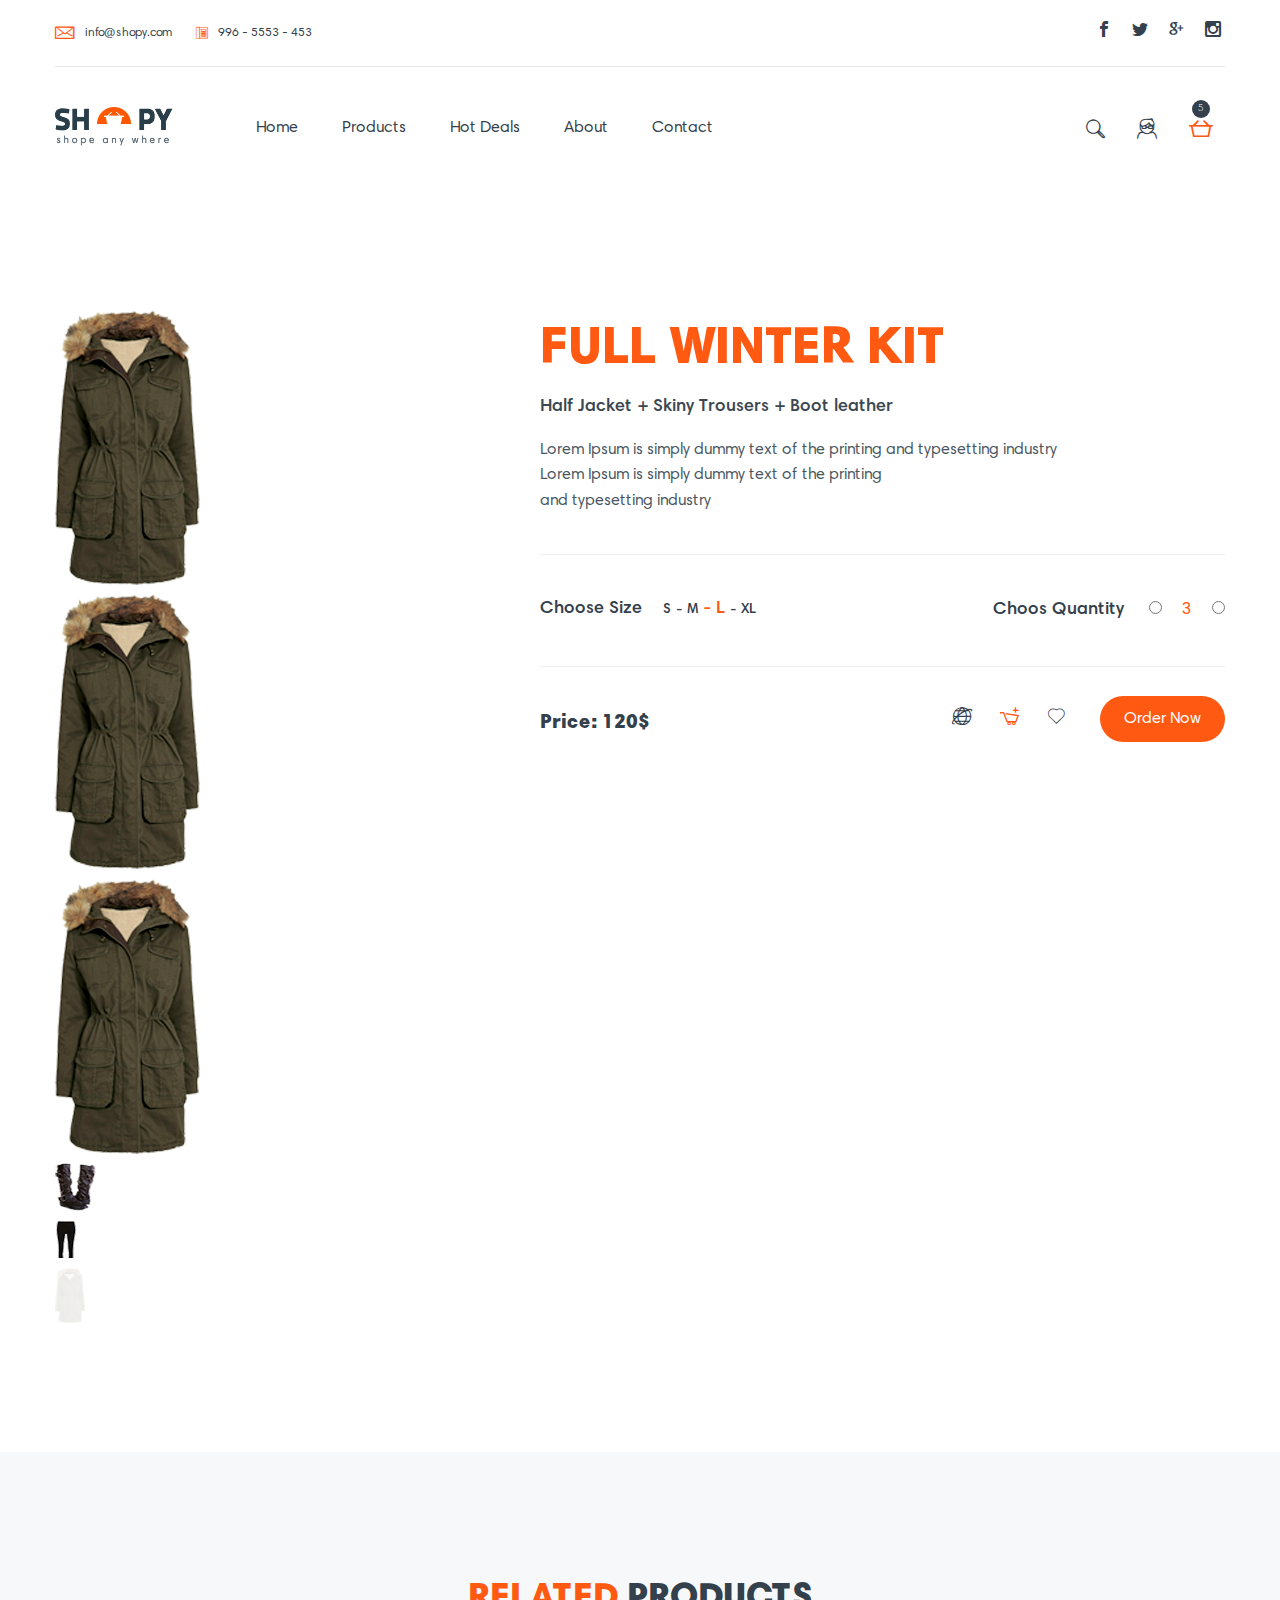
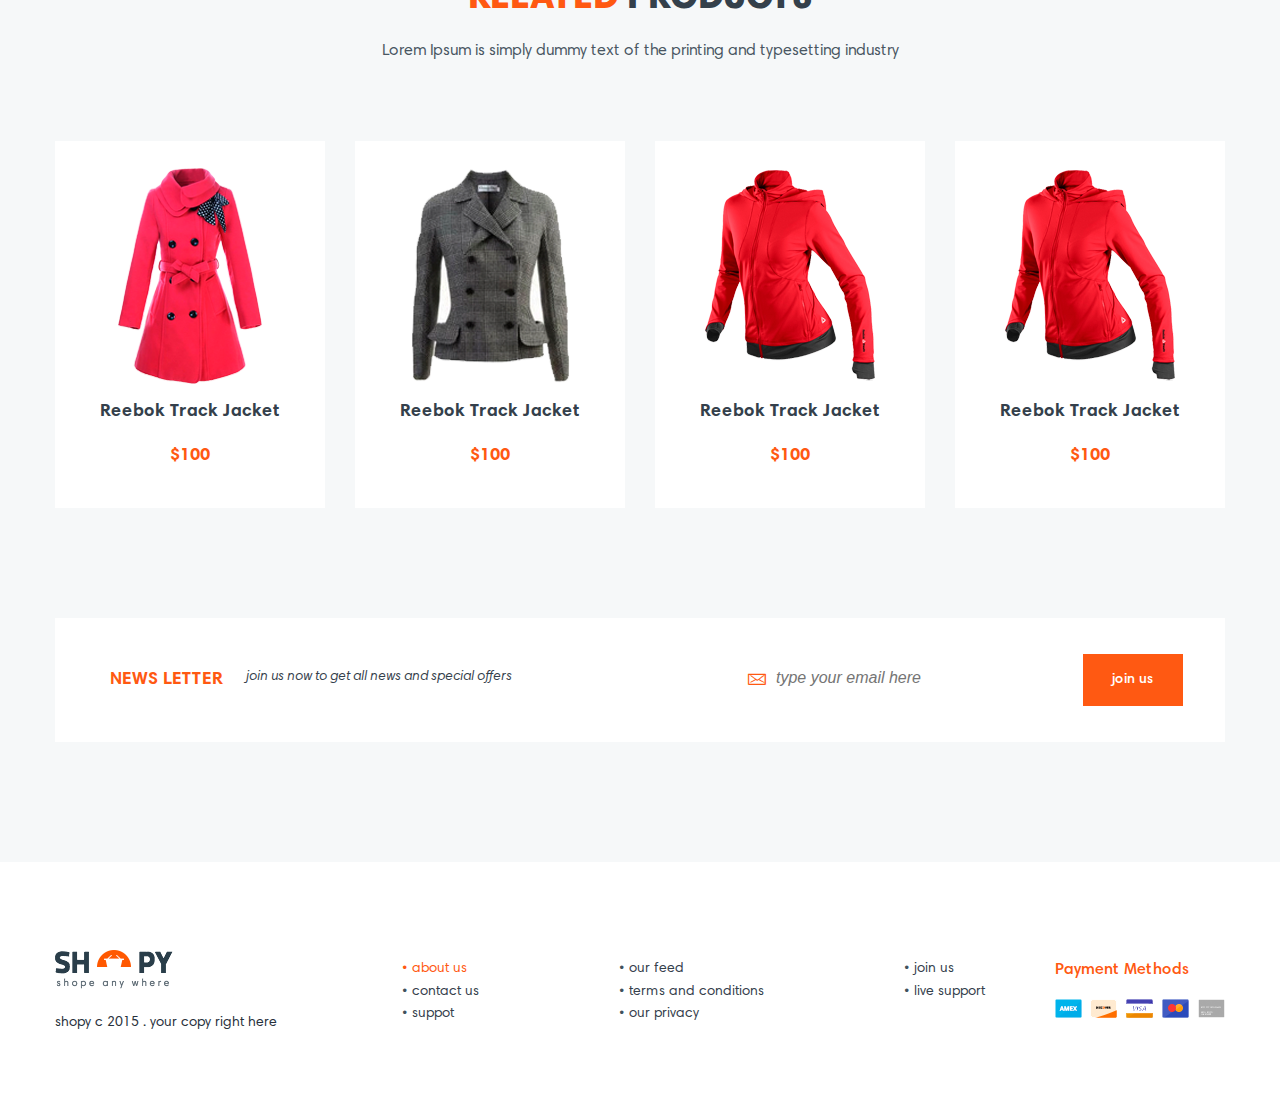
==== hotdeals.html @ 68e70282 "lost changes" ====
<!DOCTYPE html>
<html lang="en">
<head>
    <meta charset="UTF-8">
    <meta name="viewport" content="width=device-width, initial-scale=1">
    <title>Hot Deals</title>
    <link rel="stylesheet" href="scss/normalize.css">
    <link rel="stylesheet" href="slick/slick.css">
    <link rel="stylesheet" href="slick/slick-theme.css">
    <link rel="stylesheet" href="scss/main.css">
</head>
<body>
<div class="wrapper">
    <header class="header">
        <div class="container">
            <div class="header-top">
                <div class="list-contacts">
                    <ul>
                        <li><a href="mailto:info@shopy.com"><i
                                class="icon-mail-icon"></i><span>info@shopy.com</span></a></li>
                        <li><a href="tel:996-5553-453"><i class="icon-phone-icon"></i><span>996 - 5553 - 453</span></a>
                        </li>
                    </ul>
                </div>
                <div class="list-socials">
                    <ul>
                        <li><a href="#" class="icon-facebook"></a></li>
                        <li><a href="#" class="icon-twitter"></a></li>
                        <li><a href="#" class="icon-google-icon"></a></li>
                        <li><a href="#" class="icon-instagram-icon"></a></li>
                        <li><a href="#" class="navbar-toggler"></a></li>
                    </ul>
                </div>
            </div>
            <div class="header-body">
                <div class="header-left">
                    <div class="logo">
                        <a href="#"><img src="images/Logo.png" alt="logo"></a>
                    </div>
                    <div class="navbar-nav">
                        <ul>
                            <li><a href="index.html" target="_blank">Home</a></li>
                            <li><a href="products.html">Products</a></li>
                            <li><a href="#">Hot Deals</a></li>
                            <li><a href="#">About</a></li>
                            <li><a href="#">Contact</a></li>
                        </ul>
                    </div>
                </div>
                <div class="header-right">
                    <div class="list-options">
                        <ul>
                            <li><a href="#" class="icon-search-icon"></a></li>
                            <li><a href="#" class="icon-user-icon"></a></li>
                            <li><a href="#" class="icon-cart-icon"><span>5</span></a></li>
                        </ul>
                    </div>
                </div>
            </div>
        </div>
    </header>
    <div class="section-slider">
        <div class="section">
            <div class="container">
                <div class="holder-slider">
                    <div class="slide-product">
                        <div class="top-slider-init">
                            <div class="top-slider">
                                <img src="images/top-slide-image.png" alt="">
                            </div>
                            <div class="top-slider">
                                <img src="images/top-slide-image.png" alt="">
                            </div>
                            <div class="top-slider">
                                <img src="images/top-slide-image.png" alt="">
                            </div>
                        </div>
                        <div class="bottom-slider-init">
                            <div class="bottom-slider">
                                <img src="images/boots.png" alt="boots">
                            </div>
                            <div class="bottom-slider">
                                <img src="images/trousers.png" alt="trousers">
                            </div>
                            <div class="bottom-slider">
                                <img src="images/jacket.png" alt="jacket">
                            </div>
                        </div>
                    </div>
                    <div class="card-specification">
                        <div class="main">
                            <div class="title">FULL WINTER KIT</div>
                            <div class="description">
                                <div class="goods">Half Jacket + Skiny Trousers + Boot leather</div>
                                <p>Lorem Ipsum is simply dummy text of the printing and typesetting industry</p>
                                   <p>Lorem Ipsum is simply dummy text of the printing
                                       and typesetting industry</p>
                            </div>
                        </div>
                        <div class="choose-holder">
                            <div class="choose-size">
                                <div>Choose Size</div>
                                <ul class="list-sizes">
                                    <li><a href="#">S</a></li>
                                    <li><a href="#">- M</a></li>
                                    <li><a href="#" class="active">- L</a></li>
                                    <li><a href="#">- XL</a></li>
                                </ul>
                            </div>
                            <div class="choose-quantity">
                                <form>
                                    <label for="range">Choos Quantity</label>
                                    <input type="radio" id="range">
                                    <input type="number" placeholder="3">
                                    <input type="radio" value="-">
                                </form>
                            </div>
                        </div>
                        <div class="price-buttons-holder">
                            <div class="list-price">
                                <ul>
                                    <li>Price: 120$</li>
                                </ul>
                            </div>
                            <div class="social-btn-holder">
                                <div class="card-list-options">
                                    <ul class="list-options">
                                        <li><a href="#"><i class="icon-share-icon"></i></a></li>
                                        <li><a href="#"><i class="icon-add-to-cart-icon"></i></a></li>
                                        <li><a href="#"><i class="icon-like-icon"></i></a></li>
                                    </ul>
                                </div>
                                <div class="btn">
                                    <a href="#">Order Now</a>
                                </div>
                            </div>
                        </div>
                    </div>
                </div>
            </div>
        </div>
    </div>
    <div class="section .section-arrivals">
        <div class="container">
            <div class="section-heading">
                <div class="section-title">RELATED <span>PRODUCTS</span></div>
                <div class="section-description">Lorem Ipsum is simply dummy text of the printing and typesetting
                    industry
                </div>
            </div>
            <div class="card card-products">
                <div class="card-product">
                    <div class="card-header">
                        <img src="images/Product%20Img1.png" alt="product1">
                    </div>
                    <div class="card-body">
                        <div class="card-title">Reebok Track Jacket</div>
                        <div class="card-price">$100</div>
                    </div>
                    <div class="card-hover">
                        <div class="card-header">
                            <img src="images/hover-Img.png" alt="min-product">
                        </div>
                        <div class="card-body">
                            <div class="card-title">Reebok Track Jacket</div>
                            <div class="card-list-sizes">
                                <div class="ws">sizes :</div>
                                <ul class="list-sizes">
                                    <li><a href="">s</a></li>
                                    <li><a href="">-m</a></li>
                                    <li><a href="">-l</a></li>
                                    <li><a href="">-xl</a></li>
                                </ul>
                            </div>
                            <div class="card-list-colors">
                                <ul class="list-colors">
                                    <li><a href="#" class="red"></a></li>
                                    <li><a href="#" class="black"></a></li>
                                    <li><a href="#" class="blue"></a></li>
                                    <li><a href="#" class="green"></a></li>
                                </ul>
                            </div>
                        </div>
                        <div class="card-footer">
                            <div class="card-list-options">
                                <ul class="list-options">
                                    <li><a href="#"><i class="icon-share-icon"></i></a></li>
                                    <li><a href="#"><i class="icon-add-to-cart-icon"></i></a></li>
                                    <li><a href="#"><i class="icon-like-icon"></i></a></li>
                                </ul>
                            </div>
                        </div>
                    </div>
                </div>
                <div class="card-product">
                    <div class="card-header">
                        <img src="images/Product%20Img2.png" alt="product1">
                    </div>
                    <div class="card-body">
                        <div class="card-title">Reebok Track Jacket</div>
                        <div class="card-price">$100</div>
                    </div>
                    <div class="card-hover">
                        <div class="card-header">
                            <img src="images/hover-Img.png" alt="min-product">
                        </div>
                        <div class="card-body">
                            <div class="card-title">Reebok Track Jacket</div>
                            <div class="card-list-sizes">
                                <div class="ws">sizes :</div>
                                <ul class="list-sizes">
                                    <li><a href="">s</a></li>
                                    <li><a href="">-m</a></li>
                                    <li><a href="">-l</a></li>
                                    <li><a href="">-xl</a></li>
                                </ul>
                            </div>
                            <div class="card-list-colors">
                                <ul class="list-colors">
                                    <li><a href="#" class="red"></a></li>
                                    <li><a href="#" class="black"></a></li>
                                    <li><a href="#" class="blue"></a></li>
                                    <li><a href="#" class="green"></a></li>
                                </ul>
                            </div>
                        </div>
                        <div class="card-footer">
                            <div class="card-list-options">
                                <ul class="list-options">
                                    <li><a href="#"><i class="icon-share-icon"></i></a></li>
                                    <li><a href="#"><i class="icon-add-to-cart-icon"></i></a></li>
                                    <li><a href="#"><i class="icon-like-icon"></i></a></li>
                                </ul>
                            </div>
                        </div>
                    </div>
                </div>
                <div class="card-product">
                    <div class="card-header">
                        <img src="images/Product%20Img3.png" alt="product1">
                    </div>
                    <div class="card-body">
                        <div class="card-title">Reebok Track Jacket</div>
                        <div class="card-price">$100</div>
                    </div>
                    <div class="card-hover">
                        <div class="card-header">
                            <img src="images/hover-Img.png" alt="min-product">
                        </div>
                        <div class="card-body">
                            <div class="card-title">Reebok Track Jacket</div>
                            <div class="card-list-sizes">
                                <div class="ws">sizes :</div>
                                <ul class="list-sizes">
                                    <li><a href="">s</a></li>
                                    <li><a href="">-m</a></li>
                                    <li><a href="">-l</a></li>
                                    <li><a href="">-xl</a></li>
                                </ul>
                            </div>
                            <div class="card-list-colors">
                                <ul class="list-colors">
                                    <li><a href="#" class="red"></a></li>
                                    <li><a href="#" class="black"></a></li>
                                    <li><a href="#" class="blue"></a></li>
                                    <li><a href="#" class="green"></a></li>
                                </ul>
                            </div>
                        </div>
                        <div class="card-footer">
                            <div class="card-list-options">
                                <ul class="list-options">
                                    <li><a href="#"><i class="icon-share-icon"></i></a></li>
                                    <li><a href="#"><i class="icon-add-to-cart-icon"></i></a></li>
                                    <li><a href="#"><i class="icon-like-icon"></i></a></li>
                                </ul>
                            </div>
                        </div>
                    </div>
                </div>
                <div class="card-product">
                    <div class="card-header">
                        <img src="images/Product%20Img3.png" alt="product1">
                    </div>
                    <div class="card-body">
                        <div class="card-title">Reebok Track Jacket</div>
                        <div class="card-price">$100</div>
                    </div>
                    <div class="card-hover">
                        <div class="card-header">
                            <img src="images/hover-Img.png" alt="min-product">
                        </div>
                        <div class="card-body">
                            <div class="card-title">Reebok Track Jacket</div>
                            <div class="card-list-sizes">
                                <div class="ws">sizes :</div>
                                <ul class="list-sizes">
                                    <li><a href="">s</a></li>
                                    <li><a href="">-m</a></li>
                                    <li><a href="">-l</a></li>
                                    <li><a href="">-xl</a></li>
                                </ul>
                            </div>
                            <div class="card-list-colors">
                                <ul class="list-colors">
                                    <li><a href="#" class="red"></a></li>
                                    <li><a href="#" class="black"></a></li>
                                    <li><a href="#" class="blue"></a></li>
                                    <li><a href="#" class="green"></a></li>
                                </ul>
                            </div>
                        </div>
                        <div class="card-footer">
                            <div class="card-list-options">
                                <ul class="list-options">
                                    <li><a href="#"><i class="icon-share-icon"></i></a></li>
                                    <li><a href="#"><i class="icon-add-to-cart-icon"></i></a></li>
                                    <li><a href="#"><i class="icon-like-icon"></i></a></li>
                                </ul>
                            </div>
                        </div>
                    </div>
                </div>
            </div>
            <div class="news-letter">
                <div class="right-block">
                    <div class="title">NEWS LETTER</div>
                    <div class="description">join us now to get all news and special offers</div>
                </div>
                <div class="left-block">
                    <form>
                        <div class="mail">
                            <input type="email" name="email" placeholder="type your email here" required>
                        </div>
                        <input type="button" value="join us" name="btn" required>
                    </form>
                </div>
            </div>
        </div>
    </div>
    <footer>
        <div class="container">
            <div class="footer-holder">
                <div class="copyright">
                    <div class="logo">
                        <img src="images/Logo.png" alt="logo">
                    </div>
                    <div class="cpr">shopy c 2015 . your copy right here</div>
                </div>
                <div class="footer-lists">
                    <ul>
                        <li class="active"><a href="#">about us</a></li>
                        <li><a href="#">contact us</a></li>
                        <li><a href="#">suppot</a></li>
                    </ul>
                    <ul>
                        <li><a href="#">our feed</a></li>
                        <li><a href="#">terms and conditions</a></li>
                        <li><a href="#">our privacy</a></li>
                    </ul>
                    <ul>
                        <li><a href="#">join us</a></li>
                        <li><a href="#">live support</a></li>
                    </ul>
                    <div class="payment">
                        <div class="title">Payment Methods</div>
                        <img src="images/payment.png" alt="payment">
                    </div>
                </div>
            </div>
        </div>
    </footer>
</div>
<script src="js/jquery-3.2.1.min.js"></script>
<script src="slick/slick.min.js"></script>
<script src="js/common.js"></script>
</body>
</html>
---- scss/main.css ----
@charset "UTF-8";
@font-face {
  font-family: 'Harmonia Sans Pro Cyr Semi Bd';
  src: url("../fonts/HarmoniaSansProCyr-SemiBd.woff2") format("woff2"), url("../fonts/HarmoniaSansProCyr-SemiBd.woff") format("woff"), url("../fonts/HarmoniaSansProCyr-SemiBd.svg#HarmoniaSansProCyr-SemiBd") format("svg");
  font-weight: 600;
  font-style: normal; }
@font-face {
  font-family: 'Harmonia Sans Pro Cyr';
  src: url("../fonts/HarmoniaSansProCyr-Light.woff2") format("woff2"), url("../fonts/HarmoniaSansProCyr-Light.woff") format("woff"), url("../fonts/HarmoniaSansProCyr-Light.svg#HarmoniaSansProCyr-Light") format("svg");
  font-weight: 300;
  font-style: normal; }
@font-face {
  font-family: 'Harmonia Sans Pro Cyr';
  src: url("../fonts/HarmoniaSansProCyr-Italic.woff2") format("woff2"), url("../fonts/HarmoniaSansProCyr-Italic.woff") format("woff"), url("../fonts/HarmoniaSansProCyr-Italic.svg#HarmoniaSansProCyr-Italic") format("svg");
  font-weight: normal;
  font-style: italic; }
@font-face {
  font-family: 'Harmonia Sans Pro Cyr';
  src: url("../fonts/HarmoniaSansProCyr-Black.woff2") format("woff2"), url("../fonts/HarmoniaSansProCyr-Black.woff") format("woff"), url("../fonts/HarmoniaSansProCyr-Black.svg#HarmoniaSansProCyr-Black") format("svg");
  font-weight: 900;
  font-style: normal; }
@font-face {
  font-family: 'Harmonia Sans Pro Cyr';
  src: url("../fonts/HarmoniaSansProCyr-Bold.woff2") format("woff2"), url("../fonts/HarmoniaSansProCyr-Bold.woff") format("woff"), url("../fonts/HarmoniaSansProCyr-Bold.svg#HarmoniaSansProCyr-Bold") format("svg");
  font-weight: bold;
  font-style: normal; }
@font-face {
  font-family: 'Harmonia Sans Pro Cyr';
  src: url("../fonts/HarmoniaSansProCyr-Regular.woff2") format("woff2"), url("../fonts/HarmoniaSansProCyr-Regular.woff") format("woff"), url("../fonts/HarmoniaSansProCyr-Regular.svg#HarmoniaSansProCyr-Regular") format("svg");
  font-weight: normal;
  font-style: normal; }
@font-face {
  font-family: 'icomoon';
  src: url("../fonts/icomoon.eot?m0nc17");
  src: url("../fonts/icomoon.eot?m0nc17#iefix") format("embedded-opentype"), url("../fonts/icomoon.ttf?m0nc17") format("truetype"), url("../fonts/icomoon.woff?m0nc17") format("woff"), url("../fonts/icomoon.svg?m0nc17#icomoon") format("svg");
  font-weight: normal;
  font-style: normal; }
[class^="icon-"], [class*=" icon-"] {
  /* use !important to prevent issues with browser extensions that change fonts */
  font-family: 'icomoon' !important;
  speak: none;
  font-style: normal;
  font-weight: normal;
  font-variant: normal;
  text-transform: none;
  line-height: 1;
  /* Better Font Rendering =========== */
  -webkit-font-smoothing: antialiased;
  -moz-osx-font-smoothing: grayscale; }

.icon-add-to-cart-icon:before {
  content: "\e900"; }

.icon-cart-icon:before {
  content: "\e901"; }

.icon-mail-icon:before {
  content: "\e902"; }

.icon-phone-icon:before {
  content: "\e906"; }

.icon-search-icon:before {
  content: "\e907"; }

.icon-share-icon:before {
  content: "\e908"; }

.icon-user-icon:before {
  content: "\e909"; }

.icon-google-icon:before {
  content: "\e903"; }

.icon-instagram-icon:before {
  content: "\e904"; }

.icon-like-icon:before {
  content: "\e905"; }

.icon-facebook:before {
  content: "\ea90"; }

.icon-twitter:before {
  content: "\ea96"; }

body {
  margin: 0;
  background: #f6f8f9; }

html {
  box-sizing: border-box;
  line-height: 1.6;
  font: 16px/1.6 'Harmonia Sans Pro Cyr';
  font-style: normal;
  font-weight: normal;
  color: #495662; }

img {
  max-width: 100%;
  height: auto; }

a {
  color: #34404b;
  text-decoration: none; }
  a:hover {
    color: #ff5912; }

footer a {
  font-size: 14px;
  text-transform: lowercase; }

ul {
  margin: 0; }

*,
*::before,
*::after {
  box-sizing: inherit; }

h1, h2, h3, h4, h5 {
  margin: 0; }

form,
fieldset {
  border: none;
  padding: 0;
  margin: 0; }

ul {
  padding-left: 0; }

li {
  list-style: none; }

i {
  color: #ff5912; }

h1 {
  font: 52px/1 'Harmonia Sans Pro Cyr';
  font-weight: 900;
  font-style: normal;
  text-transform: uppercase;
  color: #ff5912; }

.clearfix {
  content: '';
  display: table;
  clear: both; }

.wrapper {
  overflow: hidden;
  position: relative;
  margin: 0 auto; }

.container {
  max-width: 1200px;
  margin-left: auto;
  margin-right: auto;
  padding: 0 15px;
  width: 100%; }

li {
  display: inline-block; }
  li a {
    display: block; }

.section {
  padding: 120px 0; }

.section-title {
  font-size: 36px; }

.card-product .card-header img {
  max-width: 100%;
  height: auto; }
.card-product .card-body {
  text-align: center; }

.card-title {
  font-size: 18px;
  color: #34404b;
  font-weight: bold;
  padding-bottom: 15px; }

.card-price {
  font-size: 18px;
  color: #ff5912;
  font-weight: bold; }

.navbar-toggler {
  display: none; }

.header-top {
  display: flex;
  justify-content: space-between;
  padding: 20px 0;
  border-bottom: 1px solid #e6e8eb; }

.header {
  background-color: #fff; }

.list-contacts li {
  padding-right: 19px;
  transition: .2s all; }
.list-contacts i {
  padding-right: 10px;
  display: inline-block;
  vertical-align: middle; }
.list-contacts span {
  display: inline-block;
  vertical-align: middle; }
.list-contacts a {
  font-size: 12px;
  transition: .2s all; }

.icon-google-icon {
  font-size: 17px; }

.list-socials {
  margin-right: -8px; }
  .list-socials a {
    padding: 0 8px;
    transition: .2s all; }

.header-body {
  padding: 40px 0;
  display: flex;
  justify-content: space-between;
  align-content: center; }

.header-left {
  display: flex;
  line-height: 1;
  align-items: center; }
  .header-left .logo {
    margin-right: 83px; }

.navbar-nav ul {
  margin: 0 -20px; }
.navbar-nav li {
  padding: 0 20px; }

.list-options li {
  padding: 0 16px;
  margin-right: -4px;
  vertical-align: middle; }
.list-options a {
  color: #34404b; }
.list-options i {
  font-size: 20px; }
.list-options .icon-cart-icon {
  color: #ff5912; }
.list-options span {
  position: absolute;
  width: 18px;
  height: 18px;
  content: '';
  line-height: 18px;
  text-align: center;
  background-color: #34404b;
  top: -20px;
  right: 3px;
  color: #fff;
  border-radius: 50%;
  font-family: 'Harmonia Sans Pro Cyr';
  font-style: normal;
  font-weight: 300;
  font-size: 10px; }

.icon-search-icon {
  font-size: 19px; }

.icon-user-icon {
  font-size: 21px; }

.icon-cart-icon {
  font-size: 17px;
  position: relative; }

.header-right {
  display: flex;
  align-items: center;
  line-height: 1; }

.sl-slide {
  background: url("../images/bg-slider.jpg") center right no-repeat;
  background-size: cover; }

.main-description {
  display: flex;
  flex-direction: column;
  justify-content: center;
  min-height: 649px;
  padding-left: 95px; }
  .main-description .title {
    font-family: "Harmonia Sans Pro Cyr";
    font-size: 52px;
    font-weight: 900;
    text-transform: uppercase;
    color: #ff5912; }
  .main-description .description {
    padding: 1px 0 55px; }
    .main-description .description .goods {
      font-family: 'Harmonia Sans Pro Cyr Semi Bd';
      font-size: 18px;
      color: #3c4751; }
    .main-description .description p {
      margin: 0; }

:focus {
  outline: none; }

.appendDots {
  position: absolute;
  top: 0;
  height: 651px; }

.sl-slide .container {
  position: relative; }

.holder-dots {
  z-index: 111111;
  position: relative; }

.slick-dots {
  position: absolute;
  bottom: auto;
  top: 50%;
  transform: translateY(-50%);
  display: block;
  width: 100%;
  padding: 0;
  margin: 0;
  list-style: none;
  text-align: center; }
  .slick-dots li {
    width: 10px;
    height: 36px; }

.slick-dots li button:before {
  content: '';
  width: 10px;
  height: 18px;
  background-color: #fff;
  opacity: 1; }

.slick-dots .slick-active button:before {
  width: 10px;
  height: 36px;
  content: '';
  background-color: #ff5912;
  opacity: 1; }

.slick-dots li {
  height: 18px;
  margin: 5px 0; }

.slick-dots .slick-active {
  height: 36px; }

.list-price {
  font-size: 18px;
  color: #34404b; }
  .list-price li:last-child {
    padding-left: 31px; }
    .list-price li:last-child a {
      color: #ff5912; }
  .list-price i {
    padding-right: 9px; }

.section-heading {
  text-align: center;
  padding-bottom: 77px; }

.section-title {
  color: #ff5912;
  font-size: 36px;
  font-family: "Harmonia Sans Pro Cyr";
  font-weight: 900;
  padding-bottom: 9px; }
  .section-title span {
    color: #34404b; }

.list-colors a {
  width: 14px;
  height: 14px;
  border-radius: 50%; }
.list-colors .red {
  background-color: #ea454f; }
.list-colors .black {
  background-color: #41515d; }
.list-colors .blue {
  background-color: #42c2ff; }
.list-colors .green {
  background-color: #2cdd7b; }

.card-product {
  margin: 0 15px 30px 15px;
  background-color: #fff;
  padding: 37px 30px;
  position: relative;
  flex-basis: 270px; }

.card-products {
  display: flex;
  justify-content: space-between;
  margin: 0 -15px;
  flex-wrap: wrap; }

.card-header {
  height: 220px;
  display: flex;
  justify-content: center;
  align-items: center;
  padding-bottom: 25px; }

.card-product:hover .card-hover {
  opacity: 1; }

.card-hover {
  opacity: 0;
  position: absolute;
  top: 0;
  bottom: 0;
  right: 0;
  left: 0;
  background-color: #fff;
  transition: .2s;
  padding: 35px 50px 30px 50px;
  text-align: center;
  box-shadow: 0 5px 15px rgba(0, 0, 0, 0.1); }
  .card-hover .card-header {
    height: 90px;
    padding: 0;
    margin-bottom: 20px; }
  .card-hover .card-title {
    color: #ff5912;
    padding-bottom: 20px; }
  .card-hover .card-list-sizes {
    display: flex;
    justify-content: center;
    font-size: 14px;
    color: #34404b;
    padding-bottom: 20px; }
    .card-hover .card-list-sizes ul {
      padding-left: 10px; }
  .card-hover .ws {
    white-space: pre; }
  .card-hover .card-body {
    padding-bottom: 25px; }

.card-list-colors {
  padding-bottom: 30px;
  border-bottom: 1px solid #f2f4f7; }

.card-list-options i {
  font-size: 18px;
  color: #34404b; }
.card-list-options .icon-add-to-cart-icon {
  color: #ff5912; }

.card-products {
  margin-bottom: 80px; }

.dots {
  padding: 16px 0;
  background-color: #fff;
  text-align: center;
  margin-bottom: 119px; }
  .dots li {
    margin: 0 1px; }
  .dots a {
    width: 8px;
    height: 8px;
    background-color: #ff5912;
    border-radius: 50%; }

.offers-holder {
  padding: 33px 60px;
  background-color: #fff;
  display: flex;
  margin: 0 -15px; }

.card-sale {
  width: 72px;
  height: 60px;
  background-color: #fff;
  display: flex;
  flex-wrap: wrap;
  justify-content: center;
  align-items: center;
  position: relative;
  flex-direction: column;
  z-index: 2; }
  .card-sale span {
    font-size: 21px;
    font-weight: 900;
    font-style: normal;
    display: block;
    color: #fff;
    line-height: 1.2; }

.sale {
  color: #fff;
  font-size: 14px;
  font-style: italic;
  display: flex;
  line-height: 1.2; }

.card-sale::before {
  position: absolute;
  content: '';
  top: 0;
  bottom: 0;
  right: 0;
  left: 0;
  transform: rotate(-45deg);
  background-color: #ff5912;
  z-index: -1; }

.card-sale::after {
  position: absolute;
  content: '';
  top: 0;
  bottom: 0;
  right: 0;
  left: 0;
  opacity: .6;
  transform: rotate(45deg);
  background-color: #ff5912;
  z-index: -1; }

.offers {
  display: flex;
  margin: 0 -15px; }

.offers-holder,
.adv-area {
  border: 1px solid #eceff1;
  margin: 0 15px; }

.sale-title {
  padding-right: 37px;
  border-right: 1px solid #f5f5f6; }
  .sale-title .title {
    font-size: 22px;
    font-weight: 900;
    color: #34404b; }
  .sale-title .description {
    font-size: 12px; }

.area {
  display: flex;
  padding-left: 65px;
  align-items: center; }

.buy {
  padding-left: 37px;
  margin: 0 -10px; }
  .buy li {
    padding: 0 10px;
    font-size: 32px;
    font-weight: 900;
    color: #ff5912; }
    .buy li span {
      font-size: 22px; }
  .buy i {
    font-size: 20px;
    color: #ff5912; }

.adv-area {
  background-color: #fff;
  flex-grow: 1;
  display: flex;
  flex-direction: column;
  justify-content: center;
  align-items: center; }
  .adv-area .title {
    color: #34404b; }
  .adv-area span {
    color: #ff5912; }
  .adv-area .description {
    color: #34404b;
    opacity: .4;
    white-space: pre;
    font-size: 12px;
    letter-spacing: 2px;
    padding-top: 3px; }

.section-best-sales {
  padding-top: 0; }

.card-sales-holder {
  display: flex;
  justify-content: space-around;
  margin: 0 -15px;
  padding-bottom: 120px;
  flex-wrap: wrap; }

.card-sales {
  flex-basis: 370px;
  background-color: #fff;
  padding: 35px 30px 35px 28px;
  margin: 0 15px;
  display: flex;
  justify-content: space-between;
  align-items: center;
  position: relative;
  transition: .2s all;
  margin-bottom: 30px; }
  .card-sales .card-title {
    padding-bottom: 20px; }
  .card-sales .card-price {
    font-size: 16px;
    transition: .2s; }
  .card-sales img {
    transition: .2s; }

.stars-price {
  display: flex;
  justify-content: space-between;
  margin-left: -8px;
  position: relative;
  transition: .2s; }
  .stars-price a {
    opacity: 0;
    position: absolute;
    transition: .2s; }
  .stars-price i {
    font-size: 20px; }
  .stars-price span {
    padding-left: 9px;
    font-family: "Harmonia Sans Pro Cyr Semi Bd";
    font-weight: 600;
    font-style: normal;
    font-size: 16px; }

.card-sales:hover .stars-price a {
  opacity: 1; }

.card-sales:hover .stars-price img,
.card-sales:hover .stars-price .card-price {
  opacity: 0; }

.card-sales:hover .stars-price {
  justify-content: center; }

.card-sales:hover {
  box-shadow: 0 5px 15px rgba(0, 0, 0, 0.1); }

.news-letter {
  display: flex;
  background-color: #fff;
  align-items: center;
  padding: 36px 42px 36px 55px;
  justify-content: space-between; }

.right-block {
  display: flex; }
  .right-block .title {
    font-weight: bold;
    color: #ff5912;
    font-size: 18px;
    padding-right: 23px; }
  .right-block .description {
    font-style: italic;
    font-size: 14px;
    color: #34404b; }

.left-block input[type="button"] {
  font-family: "Harmonia Sans Pro Cyr Semi Bd";
  font-size: 14px;
  color: #fff;
  padding: 18px 29px;
  background-color: #ff5912;
  border: none;
  cursor: pointer;
  margin-left: 75px; }
.left-block .mail {
  display: inline-flex;
  position: relative; }
  .left-block .mail::before {
    position: absolute;
    content: '\e902';
    font-family: 'icomoon';
    top: 14px;
    left: 12px;
    color: #ff5912;
    cursor: pointer;
    font-size: 11px; }
.left-block input[type="email"] {
  padding: 12px 20px 12px 40px;
  font-style: italic;
  border: none;
  color: #555; }

footer {
  background-color: #fff;
  padding: 88px 0 81px 0;
  font-size: 14px;
  color: #28313b; }
  footer li {
    display: block;
    position: relative; }
    footer li::before {
      padding-right: 8px;
      content: "• ";
      color: #41515d;
      position: absolute; }
    footer li a {
      padding-left: 10px; }
  footer .active a {
    color: #ff5912; }
  footer .active::before {
    padding-right: 8px;
    content: "• ";
    color: #ff5912;
    position: absolute; }

.footer-holder {
  display: flex;
  justify-content: space-between;
  align-items: center; }

.footer-lists {
  display: flex;
  justify-content: space-between;
  align-self: center; }
  .footer-lists ul {
    padding: 0 70px; }

.payment .title {
  font-family: 'Harmonia Sans Pro Cyr Semi Bd';
  color: #ff5912;
  padding-bottom: 15px;
  font-size: 16px; }

.copyright .logo {
  padding-bottom: 15px; }

.sidebar {
  max-width: 300px;
  width: 100%;
  padding: 0 15px;
  margin-left: -15px;
  display: inline-block;
  margin-right: -4px; }

.categories,
.price-filter,
.sizes,
.brands {
  background-color: #fff;
  margin-bottom: 30px;
  padding: 34px 30px 32px 40px; }

.categories li {
  display: block;
  padding-bottom: 25px; }
  .categories li:last-child {
    padding-bottom: 0; }
  .categories li a {
    font-family: 'Harmonia Sans Pro Cyr Semi Bd'; }

.categories h2,
.categories legend,
.price-filter h2,
.price-filter legend,
.sizes h2,
.sizes legend,
.brands h2,
.brands legend {
  font-size: 18px;
  font-weight: 900;
  color: #ff5912;
  padding-bottom: 30px; }

.sizes label,
.brands label {
  font-family: 'Harmonia Sans Pro Cyr Semi Bd'; }
.sizes .sz,
.brands .sz {
  padding-bottom: 25px; }
  .sizes .sz:last-child,
  .brands .sz:last-child {
    padding-bottom: 0; }

input[type=checkbox] {
  visibility: hidden;
  position: absolute; }

input[type=checkbox] + label:before {
  height: 13px;
  width: 13px;
  content: '';
  display: inline-block;
  vertical-align: baseline;
  background-color: #f1f3f5;
  margin-right: 8px; }

input[type=checkbox]:checked + label:before {
  border: 4px solid #ff5912;
  background-color: #fff; }

.theme-green .back-bar .selected-bar {
  background-image: linear-gradient(to bottom, #43525d, #43525d); }

.theme-green .back-bar .pointer {
  border: 1px solid #43525d;
  background-color: #43525d;
  background-image: linear-gradient(to bottom, #43525d, #43525d); }

.slider-container .back-bar .pointer-label {
  font-size: 15px;
  padding-right: 8px;
  margin-left: -2px;
  top: -28px; }
  .slider-container .back-bar .pointer-label::before {
    position: absolute;
    content: '$';
    top: 0;
    right: 0; }

.theme-green .back-bar {
  background-image: linear-gradient(to bottom, #f1f3f5, #f1f3f5);
  border-radius: 0;
  cursor: pointer; }
  .theme-green .back-bar .pointer-label {
    color: #43525d; }

.theme-green .scale {
  opacity: 0; }

.slider-container .back-bar .pointer {
  cursor: pointer; }

.price-filter legend {
  padding-bottom: 60px; }

.rs {
  padding-bottom: 37px; }

input[type=number]::-webkit-inner-spin-button {
  -webkit-appearance: none; }

input[type=number] {
  width: 45px;
  border: none;
  background-color: #f1f3f5;
  padding: 5px 5px;
  margin-bottom: 2px; }

.value-filter {
  display: inline-flex; }
  .value-filter label {
    font-family: 'Harmonia Sans Pro Cyr Semi Bd';
    font-size: 14px;
    color: #34404b;
    padding-right: 15px; }

label[for="to"] {
  padding-left: 10px; }

.products-gallery {
  display: inline-block;
  max-width: 900px;
  width: 100%;
  margin-right: -15px;
  vertical-align: top; }
  .products-gallery .card-product {
    display: inline-block;
    width: 33.33%;
    margin-bottom: 30px; }
  .products-gallery .card-products {
    margin: 0; }
  .products-gallery .holder-dots {
    padding: 0 15px; }

.section-sidebar {
  padding-bottom: 0; }

.navbar-nar {
  position: relative; }

@media screen and (max-width: 917px) {
  .section {
    padding: 80px 0; }

  .card-products {
    justify-content: space-around; }

  .news-letter {
    flex-wrap: wrap;
    justify-content: center;
    padding: 18px 20px; }
    .news-letter .right-block {
      width: 100%;
      justify-content: center;
      margin-bottom: 20px; }

  .footer-holder {
    flex-wrap: wrap;
    flex-direction: column-reverse; }
    .footer-holder .footer-lists {
      width: 100%;
      margin-bottom: 15px; }
      .footer-holder .footer-lists ul {
        padding: 0 15px; }
    .footer-holder .copyright {
      align-self: flex-start; }

  .offers {
    flex-wrap: wrap;
    justify-content: center; }
    .offers .offers-holder {
      margin-bottom: 5px; }

  .navbar-toggler {
    display: inline-block;
    position: absolute;
    top: 0;
    right: 0;
    width: 60px;
    height: 48px;
    overflow: hidden;
    font-size: 19px;
    color: #34404b;
    padding: 16px 0;
    margin-right: 5px; }

  .navbar-nav {
    position: absolute;
    display: none;
    z-index: 1000;
    background: rgba(29, 33, 38, 0.9);
    width: 96%;
    padding: 0 15px;
    top: 66px; }
    .navbar-nav ul {
      margin: 20px 0; }
    .navbar-nav li {
      display: block;
      margin: 12px 0; }
      .navbar-nav li a {
        color: #fff; }
        .navbar-nav li a:hover {
          color: #ff5912; }

  .list-socials {
    margin-right: 50px; } }
.section-slider {
  background-color: #fff; }

.slide-product {
  max-width: 485px;
  width: 100%;
  justify-content: center; }

.holder-slider {
  display: flex; }

.card-specification {
  width: 100%; }
  .card-specification .title {
    font-family: "Harmonia Sans Pro Cyr";
    font-size: 52px;
    font-weight: 900;
    text-transform: uppercase;
    color: #ff5912; }
  .card-specification .goods {
    font-family: 'Harmonia Sans Pro Cyr Semi Bd';
    font-size: 18px;
    color: #3c4751; }
  .card-specification .main {
    margin-bottom: 40px; }
  .card-specification p {
    max-width: 518px;
    margin-bottom: 0; }
    .card-specification p:last-child {
      max-width: 350px;
      margin-top: 0; }

.choose-holder {
  padding: 40px 0;
  display: flex;
  justify-content: space-between;
  border-top: 1px solid #edeff1;
  border-bottom: 1px solid #edeff1; }

.choose-size {
  display: flex;
  font-family: 'Harmonia Sans Pro Cyr Semi Bd';
  font-size: 18px;
  color: #34404b; }
  .choose-size .list-sizes {
    padding-left: 21px; }
    .choose-size .list-sizes a {
      font-size: 14px; }
    .choose-size .list-sizes .active {
      font-size: 18px;
      color: #ff5912; }

.choose-quantity label {
  font-family: 'Harmonia Sans Pro Cyr Semi Bd';
  font-size: 18px;
  color: #34404b;
  padding-right: 21px; }
.choose-quantity input[type="number"] {
  width: 42px;
  padding: 5px 16px;
  background-color: #fff; }
.choose-quantity ::-webkit-input-placeholder {
  color: #ff5912; }

.price-buttons-holder {
  display: flex;
  margin-top: 40px;
  justify-content: space-between; }
  .price-buttons-holder .list-price li {
    padding-left: 0;
    font-size: 20px;
    color: #34404b;
    font-weight: 900; }

.social-btn-holder {
  display: flex; }
  .social-btn-holder .list-options li {
    padding: 0 14px; }
  .social-btn-holder .card-list-options {
    padding-right: 25px; }
  .social-btn-holder .btn a {
    color: #fff;
    background-color: #ff5912;
    padding: 15px 24px;
    border-radius: 24px; }

/*# sourceMappingURL=main.css.map */
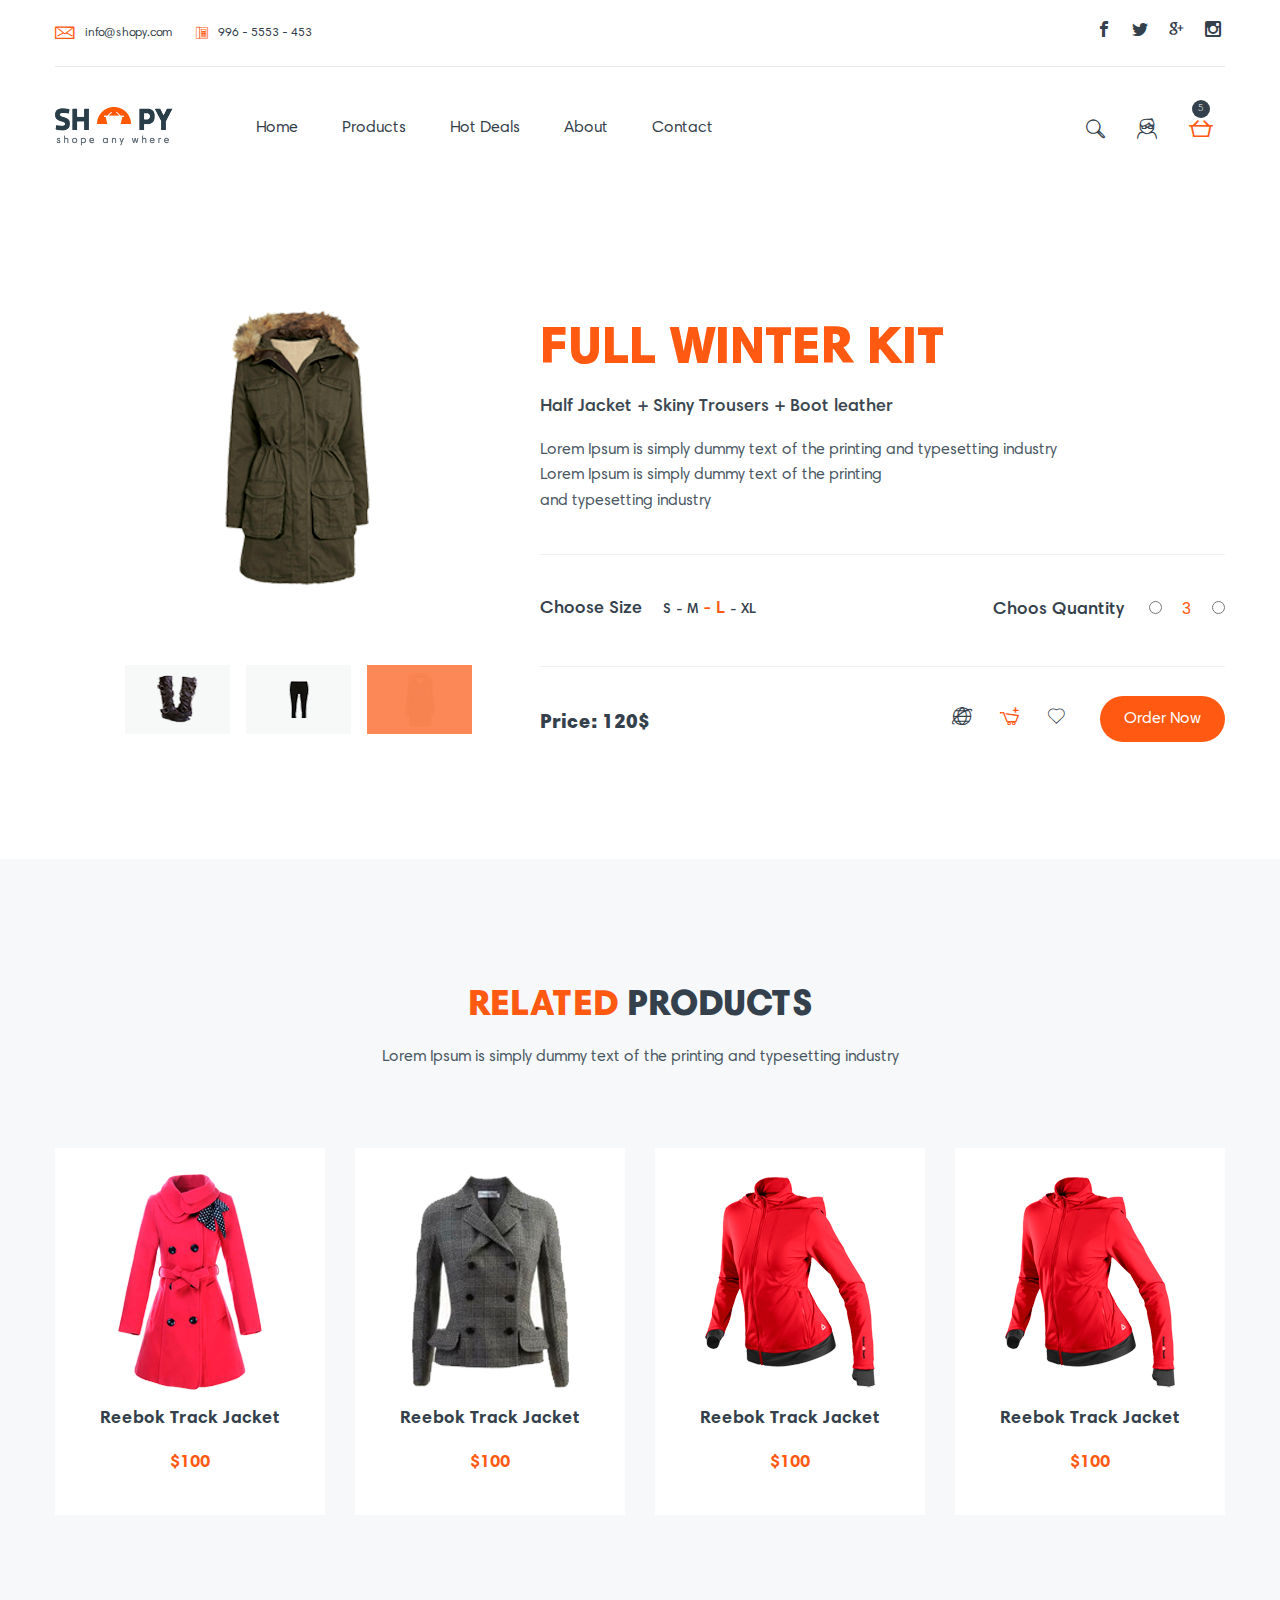
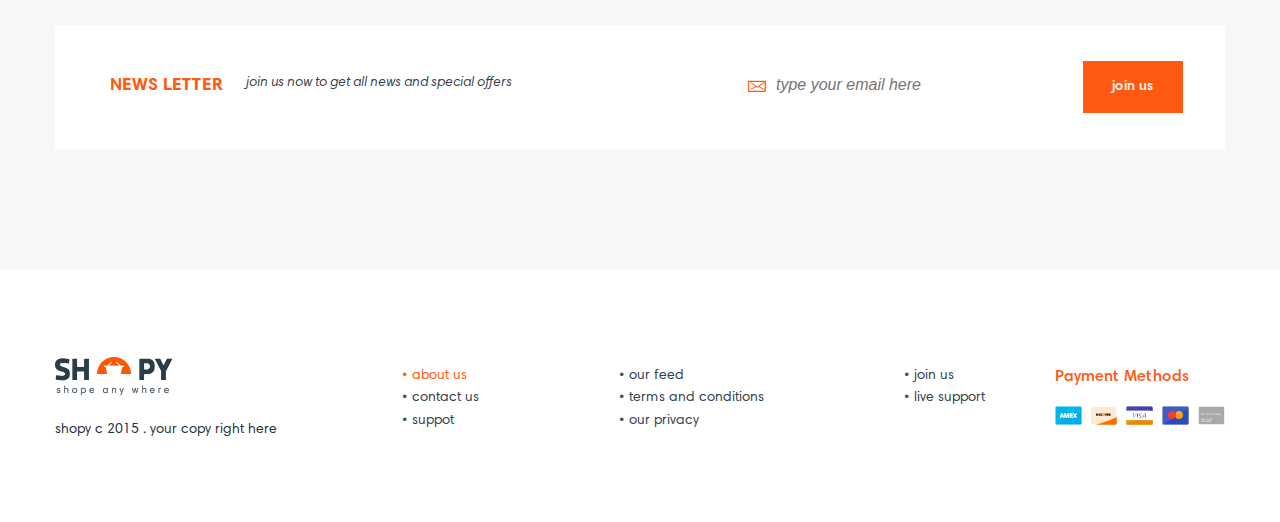
==== commit 440b4681: "add lost page" ====
--- a/hotdeals.html
+++ b/hotdeals.html
@@ -40,8 +40,8 @@
                     <div class="navbar-nav">
                         <ul>
                             <li><a href="index.html" target="_blank">Home</a></li>
-                            <li><a href="products.html">Products</a></li>
-                            <li><a href="#">Hot Deals</a></li>
+                            <li><a href="products.html" target="_blank">Products</a></li>
+                            <li><a href="hotdeals.html">Hot Deals</a></li>
                             <li><a href="#">About</a></li>
                             <li><a href="#">Contact</a></li>
                         </ul>
@@ -74,6 +74,15 @@
                             <div class="top-slider">
                                 <img src="images/top-slide-image.png" alt="">
                             </div>
+                            <div class="top-slider">
+                                <img src="images/top-slide-image.png" alt="">
+                            </div>
+                            <div class="top-slider">
+                                <img src="images/top-slide-image.png" alt="">
+                            </div>
+                            <div class="top-slider">
+                                <img src="images/top-slide-image.png" alt="">
+                            </div>
                         </div>
                         <div class="bottom-slider-init">
                             <div class="bottom-slider">
@@ -82,7 +91,16 @@
                             <div class="bottom-slider">
                                 <img src="images/trousers.png" alt="trousers">
                             </div>
+                            <div class="bottom-slider active">
+                                <img src="images/jacket.png" alt="jacket">
+                            </div>
                             <div class="bottom-slider">
+                                <img src="images/boots.png" alt="boots">
+                            </div>
+                            <div class="bottom-slider">
+                                <img src="images/trousers.png" alt="trousers">
+                            </div>
+                            <div class="bottom-slider active">
                                 <img src="images/jacket.png" alt="jacket">
                             </div>
                         </div>
--- a/scss/main.css
+++ b/scss/main.css
@@ -955,7 +955,8 @@
 .slide-product {
   max-width: 485px;
   width: 100%;
-  justify-content: center; }
+  justify-content: center;
+  padding: 0 70px; }
 
 .holder-slider {
   display: flex; }
@@ -1035,4 +1036,35 @@
     padding: 15px 24px;
     border-radius: 24px; }
 
+.top-slider-init {
+  margin-bottom: 80px; }
+
+.top-slider img {
+  margin: 0 auto; }
+
+.bottom-slider-init {
+  margin: 0 -8px; }
+
+.bottom-slider {
+  width: 95px;
+  height: 69px;
+  display: flex !important;
+  align-items: center;
+  justify-content: center;
+  background-color: #f7f9f9;
+  padding: 7px 10px;
+  margin: 0 8px; }
+
+.slide-product .active {
+  position: relative; }
+  .slide-product .active::before {
+    position: absolute;
+    content: '';
+    top: 0;
+    bottom: 0;
+    right: 0;
+    left: 0;
+    background-color: #ff5912;
+    opacity: .7; }
+
 /*# sourceMappingURL=main.css.map */
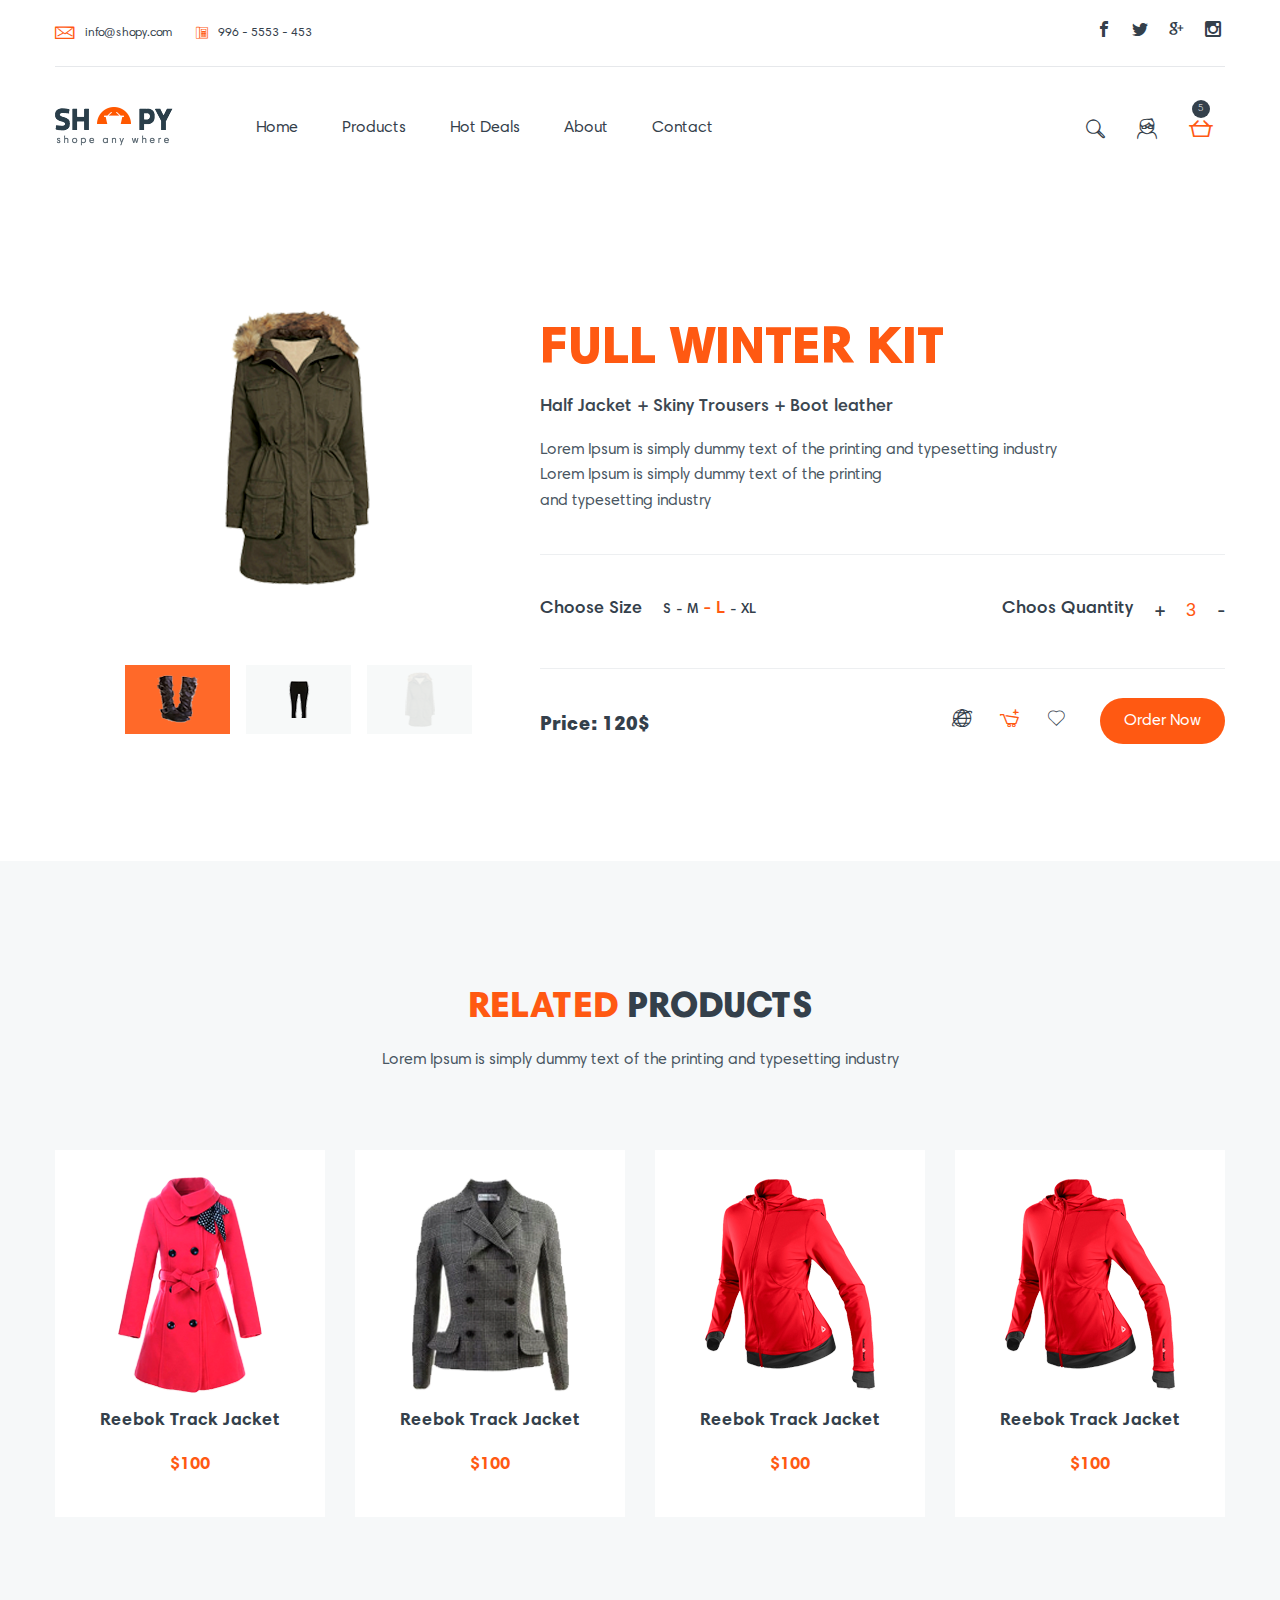
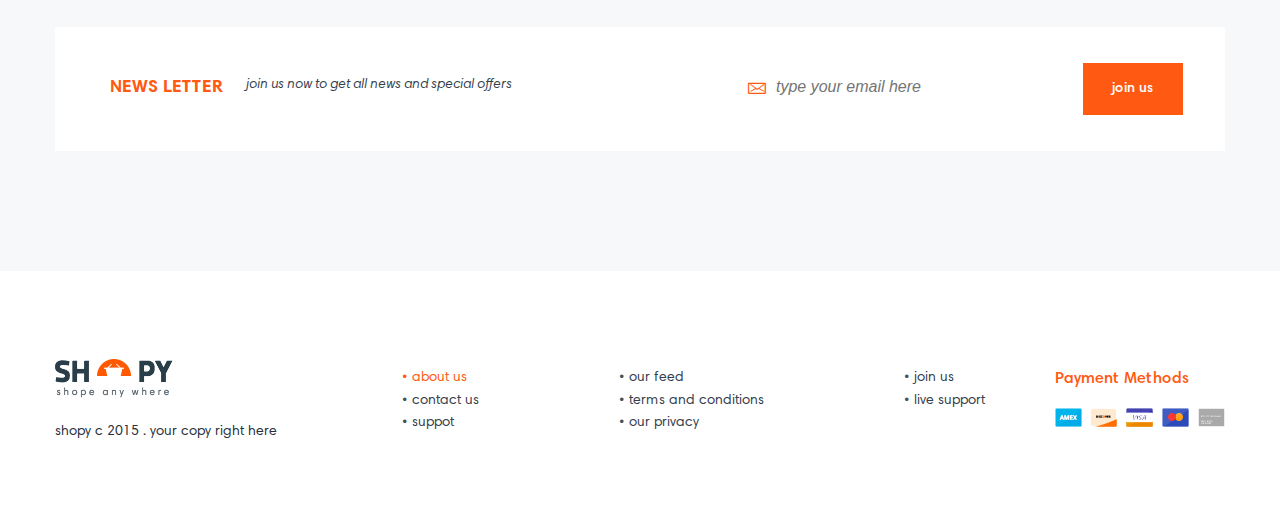
==== commit a521cd54: "add meter in hotdeals-page" ====
--- a/hotdeals.html
+++ b/hotdeals.html
@@ -22,7 +22,8 @@
                         </li>
                     </ul>
                 </div>
-                <div class="list-socials">
+                <a href="#" class="navbar-toggler">Menu</a>
+                <div class="list-socials mobile-hide">
                     <ul>
                         <li><a href="#" class="icon-facebook"></a></li>
                         <li><a href="#" class="icon-twitter"></a></li>
@@ -45,6 +46,15 @@
                             <li><a href="#">About</a></li>
                             <li><a href="#">Contact</a></li>
                         </ul>
+                        <div class="list-socials mobile-show">
+                            <ul>
+                                <li><a href="#" class="icon-facebook"></a></li>
+                                <li><a href="#" class="icon-twitter"></a></li>
+                                <li><a href="#" class="icon-google-icon"></a></li>
+                                <li><a href="#" class="icon-instagram-icon"></a></li>
+                                <li><a href="#" class="navbar-toggler"></a></li>
+                            </ul>
+                        </div>
                     </div>
                 </div>
                 <div class="header-right">
@@ -91,7 +101,7 @@
                             <div class="bottom-slider">
                                 <img src="images/trousers.png" alt="trousers">
                             </div>
-                            <div class="bottom-slider active">
+                            <div class="bottom-slider">
                                 <img src="images/jacket.png" alt="jacket">
                             </div>
                             <div class="bottom-slider">
@@ -126,11 +136,11 @@
                                 </ul>
                             </div>
                             <div class="choose-quantity">
+                                <div>Choos Quantity</div>
                                 <form>
-                                    <label for="range">Choos Quantity</label>
-                                    <input type="radio" id="range">
-                                    <input type="number" placeholder="3">
-                                    <input type="radio" value="-">
+                                    <span class="max">+</span>
+                                    <input type="number" value="3">
+                                    <span class="min">-</span>
                                 </form>
                             </div>
                         </div>
--- a/scss/main.css
+++ b/scss/main.css
@@ -739,14 +739,6 @@
 .copyright .logo {
   padding-bottom: 15px; }
 
-.sidebar {
-  max-width: 300px;
-  width: 100%;
-  padding: 0 15px;
-  margin-left: -15px;
-  display: inline-block;
-  margin-right: -4px; }
-
 .categories,
 .price-filter,
 .sizes,
@@ -800,8 +792,10 @@
   margin-right: 8px; }
 
 input[type=checkbox]:checked + label:before {
-  border: 4px solid #ff5912;
-  background-color: #fff; }
+  border: 4px solid #ff5912; }
+
+.checked:checked + label {
+  color: #ff5912; }
 
 .theme-green .back-bar .selected-bar {
   background-image: linear-gradient(to bottom, #43525d, #43525d); }
@@ -862,20 +856,14 @@
 label[for="to"] {
   padding-left: 10px; }
 
-.products-gallery {
+.products-gallery .card-product {
   display: inline-block;
-  max-width: 900px;
-  width: 100%;
-  margin-right: -15px;
-  vertical-align: top; }
-  .products-gallery .card-product {
-    display: inline-block;
-    width: 33.33%;
-    margin-bottom: 30px; }
-  .products-gallery .card-products {
-    margin: 0; }
-  .products-gallery .holder-dots {
-    padding: 0 15px; }
+  width: 33.33%;
+  margin-bottom: 30px; }
+.products-gallery .card-products {
+  margin: 0 -15px;
+  display: flex;
+  flex-wrap: wrap; }
 
 .section-sidebar {
   padding-bottom: 0; }
@@ -905,8 +893,6 @@
     .footer-holder .footer-lists {
       width: 100%;
       margin-bottom: 15px; }
-      .footer-holder .footer-lists ul {
-        padding: 0 15px; }
     .footer-holder .copyright {
       align-self: flex-start; }
 
@@ -934,9 +920,10 @@
     display: none;
     z-index: 1000;
     background: rgba(29, 33, 38, 0.9);
-    width: 96%;
+    width: 100%;
     padding: 0 15px;
-    top: 66px; }
+    top: 66px;
+    left: 0; }
     .navbar-nav ul {
       margin: 20px 0; }
     .navbar-nav li {
@@ -1002,17 +989,22 @@
       font-size: 18px;
       color: #ff5912; }
 
-.choose-quantity label {
+.choose-quantity {
+  display: flex;
   font-family: 'Harmonia Sans Pro Cyr Semi Bd';
   font-size: 18px;
-  color: #34404b;
-  padding-right: 21px; }
-.choose-quantity input[type="number"] {
-  width: 42px;
-  padding: 5px 16px;
-  background-color: #fff; }
-.choose-quantity ::-webkit-input-placeholder {
-  color: #ff5912; }
+  color: #34404b; }
+  .choose-quantity input[type="number"] {
+    width: 42px;
+    padding: 5px 8px;
+    background-color: #fff;
+    color: #ff5912;
+    text-align: center; }
+  .choose-quantity .max,
+  .choose-quantity .min {
+    cursor: pointer; }
+  .choose-quantity form {
+    padding-left: 21px; }
 
 .price-buttons-holder {
   display: flex;
@@ -1055,9 +1047,9 @@
   padding: 7px 10px;
   margin: 0 8px; }
 
-.slide-product .active {
+.slide-product .bottom-slider-init .slick-current.slick-active {
   position: relative; }
-  .slide-product .active::before {
+  .slide-product .bottom-slider-init .slick-current.slick-active::before {
     position: absolute;
     content: '';
     top: 0;
@@ -1065,6 +1057,254 @@
     right: 0;
     left: 0;
     background-color: #ff5912;
-    opacity: .7; }
+    opacity: .9; }
+
+.slick-slide img {
+  position: relative; }
+
+@media screen and (max-width: 992px) {
+  .card-poduct {
+    width: 50%; } }
+@media screen and (max-width: 480px) {
+  .offers .offers-holder {
+    flex-direction: column-reverse;
+    width: 100%; }
+
+  .area {
+    padding: 5px;
+    flex-direction: column; }
+
+  .offers-holder {
+    padding: 20px 20px 30px 20px; }
+
+  .sale-title {
+    padding: 0 0 10px 0;
+    border-bottom: 1px solid #f5f5f6;
+    border-right: none;
+    text-align: center;
+    width: 100%; }
+
+  .card-sale {
+    margin-left: 55px;
+    margin-top: -55px; }
+
+  .buy {
+    padding-left: 80px;
+    padding-top: 30px; }
+
+  .news-letter .left-block {
+    width: 100%; }
+    .news-letter .left-block input[type="button"] {
+      margin-left: 0; }
+
+  .footer-holder .footer-lists ul {
+    width: 100%; }
+
+  .list-socials {
+    display: flex;
+    justify-content: space-around;
+    width: 100%;
+    margin-right: 0; }
+
+  .section {
+    padding: 25px 0; }
+
+  .card-products {
+    margin-bottom: 25px; }
+
+  .dots {
+    margin-bottom: 25px; }
+
+  .card-sales-holder {
+    padding-bottom: 30px; }
+
+  footer {
+    padding: 30px 0; }
+
+  .footer-holder .copyright {
+    display: flex;
+    justify-content: space-between;
+    align-items: center;
+    width: 100%; }
+
+  .copyright .logo {
+    padding: 0; } }
+.mobile-show {
+  display: none; }
+
+@media screen and (max-width: 510px) {
+  .mobile-show {
+    display: block; }
+    .mobile-show li {
+      display: block;
+      display: inline-block;
+      padding: 0 5px; }
+
+  .mobile-hide {
+    display: none; }
+
+  .list-contacts li {
+    padding-right: 3px; }
+
+  .navbar-toggler {
+    font-size: 16px;
+    padding: 22px 0 0 10px; } }
+@media screen and (max-width: 320px) {
+  .list-options li {
+    padding: 0 5px; } }
+.products-gallery .card-product {
+  display: inline-block;
+  width: 33.33%;
+  margin: 0 0 30px;
+  flex-basis: inherit;
+  background: transparent;
+  padding: 0 15px; }
+  .products-gallery .card-product__holder {
+    background: #fff;
+    padding: 37px 0;
+    position: relative; }
+
+.sidebar {
+  width: 300px;
+  padding-right: 30px; }
+
+.products-gallery .card-hover {
+  padding: 35px 20px 30px 20px; }
+
+.main-content-holder {
+  display: flex;
+  justify-content: space-between; }
+
+@media screen and (max-width: 1200px) {
+  .products-gallery .card-product {
+    width: 50%; } }
+@media screen and (max-width: 900px) {
+  .products-gallery .card-product {
+    width: 100%; } }
+@media screen and (max-width: 768px) {
+  .main-content-holder {
+    flex-wrap: wrap; }
+
+  .sidebar {
+    width: 100%;
+    padding-right: 0; }
+
+  .categories h2 {
+    text-align: center; }
+  .categories ul {
+    display: flex;
+    justify-content: space-around; }
+
+  .categories, .price-filter, .sizes, .brands {
+    padding: 20px 30px; }
+
+  .price-filter legend,
+  .sizes legend,
+  .brands legend {
+    text-align: center; }
+
+  .rs {
+    padding-bottom: 0; }
+
+  .select-holder {
+    display: flex;
+    justify-content: space-around;
+    padding-bottom: 20px;
+    align-items: center;
+    flex-direction: row-reverse; }
+
+  .checkboxes-holder {
+    display: flex;
+    justify-content: space-around; }
+
+  .products-gallery .card-product {
+    width: 50%; }
+
+  .section-sidebar {
+    padding-bottom: 0; }
+
+  .dots {
+    margin-bottom: 0; } }
+@media screen and (max-width: 320px) {
+  .products-gallery .card-product {
+    width: 100%; }
+
+  .sidebar {
+    font-size: 13px; }
+
+  .categories h2, .categories legend, .price-filter h2, .price-filter legend, .sizes h2, .sizes legend, .brands h2, .brands legend {
+    padding-bottom: 15px; }
+
+  .select-holder {
+    flex-direction: row;
+    flex-wrap: wrap; }
+    .select-holder .rs {
+      padding: 20px 0; }
+
+  .checkboxes-holder {
+    flex-wrap: wrap; }
+    .checkboxes-holder .sz {
+      width: 50%; }
+
+  .footer-lists {
+    flex-wrap: wrap; }
+    .footer-lists ul {
+      display: flex;
+      flex-wrap: wrap;
+      justify-content: space-around;
+      padding: 10px 3px 10px 3px; }
+
+  .footer-holder .copyright {
+    flex-wrap: wrap;
+    justify-content: center; }
+
+  .payment {
+    width: 100%;
+    text-align: center; }
+
+  .news-letter .left-block form {
+    text-align: center; } }
+@media screen and (max-width: 768px) {
+  .holder-slider {
+    flex-wrap: wrap;
+    flex-direction: column-reverse; }
+
+  .slide-product {
+    max-width: none;
+    margin-top: 50px; }
+
+  .bottom-slider-init {
+    max-width: 320px;
+    margin: 0 auto; } }
+@media screen and (max-width: 768px) {
+  .choose-size,
+  .choose-quantity {
+    width: 100%; }
+
+  .choose-holder {
+    padding: 15px 0;
+    flex-wrap: wrap; }
+    .choose-holder .list-sizes {
+      padding-left: 43px; } }
+@media screen and (max-width: 768px) {
+  .footer-lists {
+    flex-wrap: wrap; }
+
+  .footer-holder .footer-lists ul {
+    width: 50%;
+    padding: 0 25px;
+    margin-bottom: 10px; }
+
+  .payment {
+    padding: 0 25px; }
+
+  .price-buttons-holder {
+    flex-wrap: wrap; }
+
+  .social-btn-holder {
+    flex-wrap: wrap;
+    flex-direction: column-reverse; }
+    .social-btn-holder .card-list-options {
+      margin-top: 30px; } }
 
 /*# sourceMappingURL=main.css.map */
